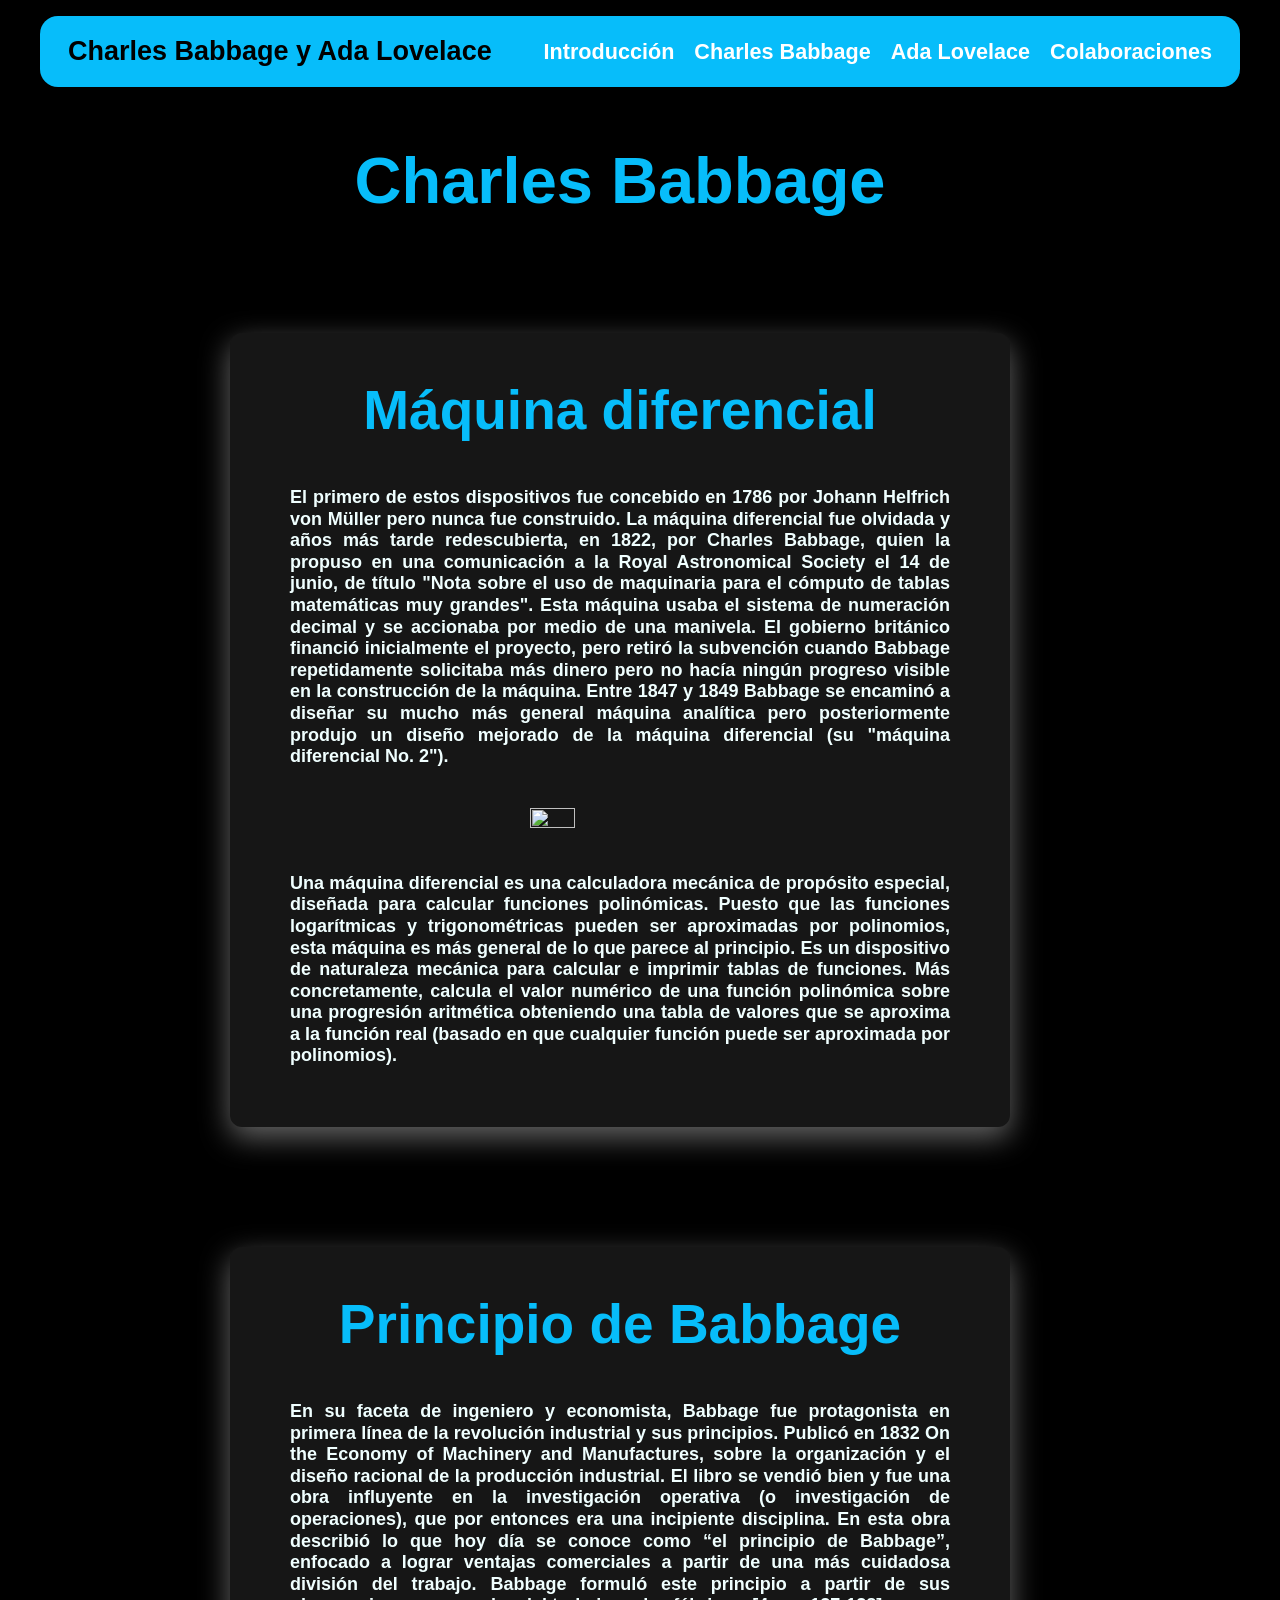
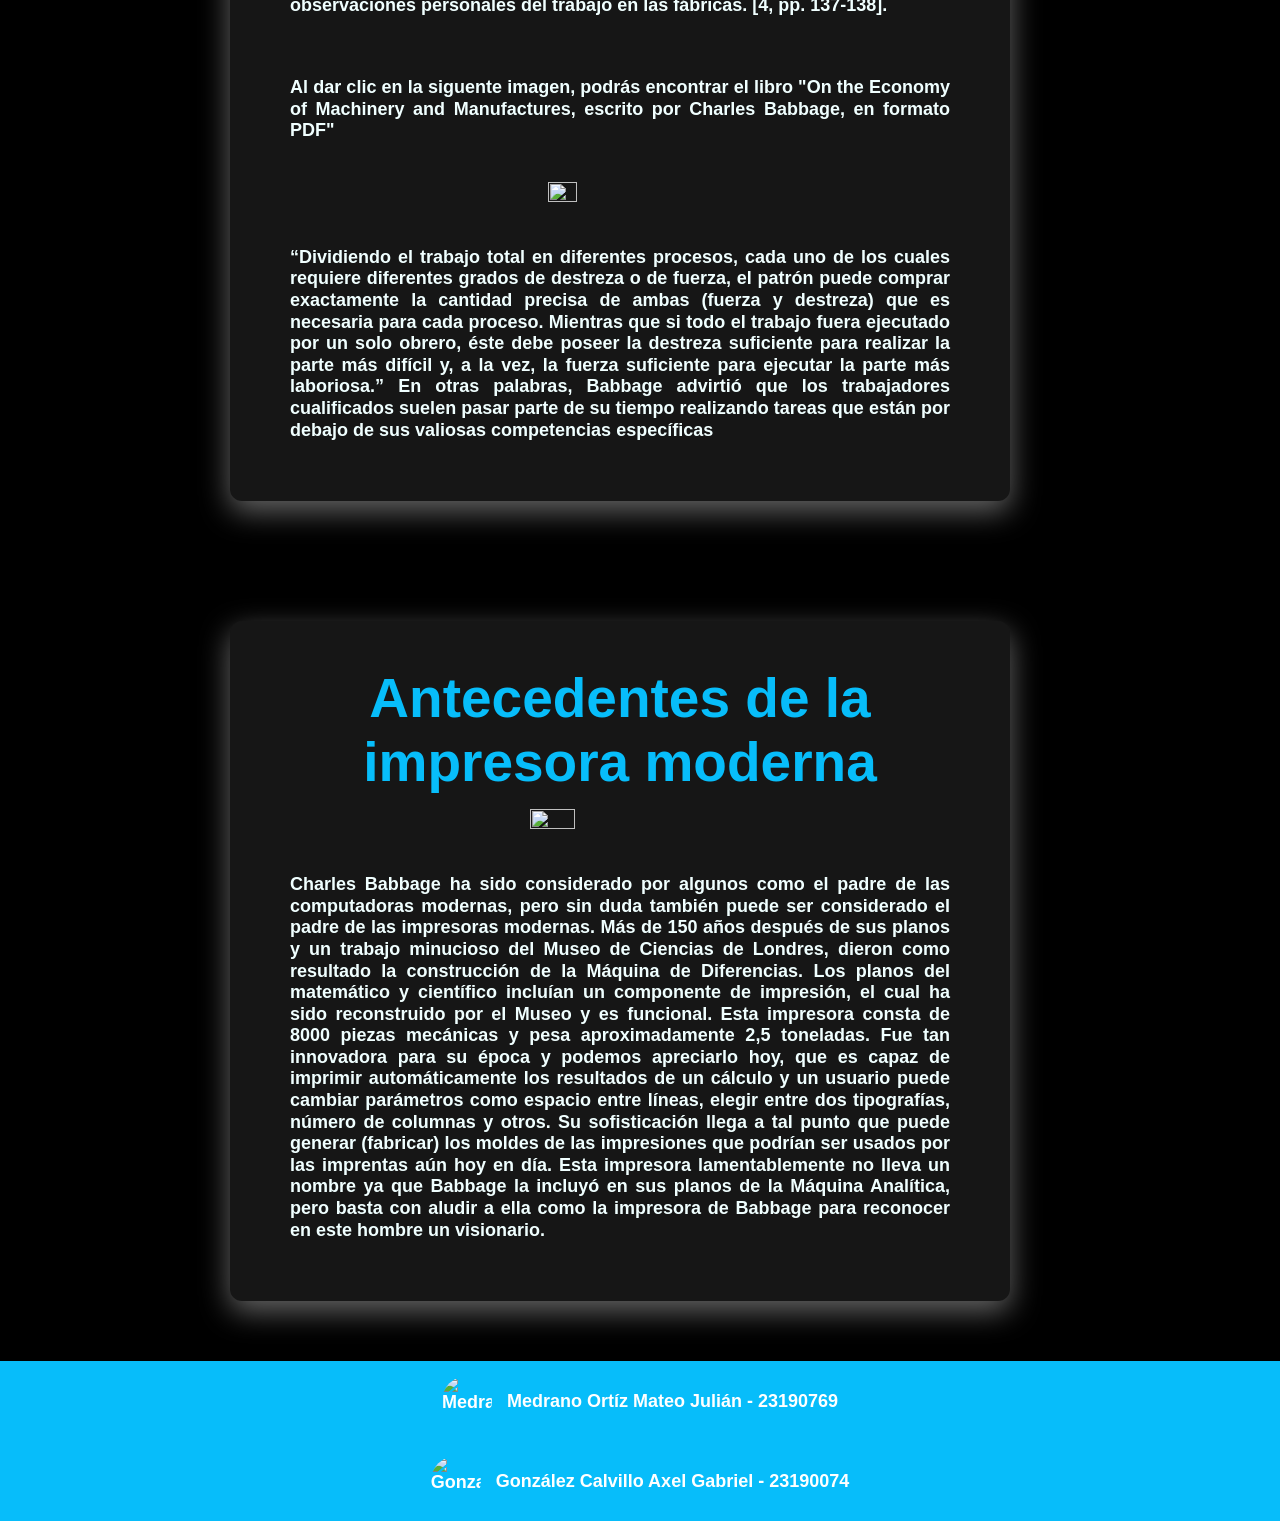
==== Babbage.html @ 6612f50f "Add files via upload" ====
<!DOCTYPE html>
<html lang="en">
<head>
    <meta charset="UTF-8">
    <meta name="viewport" content="width=device-width, initial-scale=1.0">
    <title>Charles Babbage</title>
    <link rel="stylesheet" href="styles.css">
</head>
<body>
    <header>
        <div class="Logo">
            <h1 style="color: black;"> Charles Babbage y Ada Lovelace </h1>
        </div>
          <nav>
            <a href="index.html">Introducción</a>
            <a href="Babbage.html">Charles Babbage</a>
            <a href="Lovelace.html">Ada Lovelace</a>
            <a href="Colaboracion.html">Colaboraciones</a> 
        </nav>
    </header>
    <br>

    <main>
        <h2>Charles Babbage</h2>
    </main>

    <main>
        

    <div class="cuadro2">
            <h3>Máquina diferencial</h3>
        <p>
            El primero de estos dispositivos fue concebido en 1786 por Johann Helfrich von Müller pero
nunca fue construido.
La máquina diferencial fue olvidada y años más tarde redescubierta, en 1822, por Charles
Babbage, quien la propuso en una comunicación a la Royal Astronomical Society el 14 de junio,
de título "Nota sobre el uso de maquinaria para el cómputo de tablas matemáticas muy grandes".
Esta máquina usaba el sistema de numeración decimal y se accionaba por medio de una
manivela. El gobierno británico financió inicialmente el proyecto, pero retiró la subvención
cuando Babbage repetidamente solicitaba más dinero pero no hacía ningún progreso visible en la
construcción de la máquina. Entre 1847 y 1849 Babbage se encaminó a diseñar su mucho más
general máquina analítica pero posteriormente produjo un diseño mejorado de la máquina
diferencial (su "máquina diferencial No. 2").
        </p>

    <img src="img/mqdiferencial.jpg" width="25%" height="25%" >

         <p> Una máquina diferencial es una calculadora mecánica de propósito
especial, diseñada para calcular funciones polinómicas. Puesto que las
funciones logarítmicas y trigonométricas pueden ser aproximadas
por polinomios, esta máquina es más general de lo que parece al
principio.
Es un dispositivo de naturaleza mecánica para calcular e imprimir tablas de funciones. Más
concretamente, calcula el valor numérico de una función polinómica sobre una progresión
aritmética obteniendo una tabla de valores que se aproxima a la función real (basado en que
cualquier función puede ser aproximada por polinomios).</p>
    </div>

    
    </main>

    <main>
        <div class="cuadro2">
            <h3>Principio de Babbage</h3>
         <p>En su faceta de ingeniero y economista, Babbage fue protagonista en primera
         línea de la revolución industrial y sus principios. Publicó en 1832 On the
         Economy of Machinery and Manufactures, sobre la organización y el diseño
         racional de la producción industrial. El libro se vendió bien y fue una obra
         influyente en la investigación operativa (o investigación de operaciones), que
         por entonces era una incipiente disciplina.
         En esta obra describió lo que hoy día se conoce como “el principio de
         Babbage”, enfocado a lograr ventajas comerciales a partir de una más
         cuidadosa división del trabajo. Babbage formuló este principio a partir de sus observaciones
         personales del trabajo en las fábricas. [4, pp. 137-138].</p>

         <p>
            Al dar clic en la siguente imagen, podrás encontrar el libro "On the Economy of Machinery and Manufactures, escrito por Charles Babbage, en formato PDF"
         </p>

         <a href="archives/Babbage_Charles_On_the_Economy_of_Machinery_and_Manufactures.pdf" target="_blank" >
            <img src="img/babbagebook.png" width="20%" height="20%">
         </a>


         <p>“Dividiendo el trabajo total en diferentes procesos, cada uno de los cuales requiere diferentes
         grados de destreza o de fuerza, el patrón puede comprar exactamente la cantidad precisa de
         ambas (fuerza y destreza) que es necesaria para cada proceso. Mientras que si todo el trabajo
         fuera ejecutado por un solo obrero, éste debe poseer la destreza suficiente para realizar la parte
         más difícil y, a la vez, la fuerza suficiente para ejecutar la parte más laboriosa.”
         En otras palabras, Babbage advirtió que los trabajadores cualificados suelen pasar parte de su
         tiempo realizando tareas que están por debajo de sus valiosas competencias específicas </p>
    </div>

   
    </main>

    <main>
        <div class="cuadro2">
            <h3>Antecedentes de la impresora moderna</h3>


        <img src="img/impresorababbage.png" width="25%" height="25%">


         <p>Charles Babbage ha sido considerado por algunos como el padre de las computadoras modernas, 
            pero sin duda también puede ser considerado el padre de las impresoras modernas. 
            Más de 150 años después de sus planos y un trabajo minucioso del Museo de Ciencias de Londres, 
            dieron como resultado la construcción de la Máquina de Diferencias. 
            Los planos del matemático y científico incluían un componente de impresión, 
            el cual ha sido reconstruido por el Museo y es funcional. 
            Esta impresora consta de 8000 piezas mecánicas y pesa aproximadamente 2,5 toneladas.
            Fue tan innovadora para su época y podemos apreciarlo hoy, que es capaz de imprimir automáticamente los resultados de un cálculo 
            y un usuario puede cambiar parámetros como espacio entre líneas, elegir entre dos tipografías, número de columnas y otros. 
            Su sofisticación llega a tal punto que puede generar (fabricar) los moldes de las impresiones que podrían ser usados por las imprentas aún hoy en día. 
            Esta impresora lamentablemente no lleva un nombre ya que Babbage la incluyó en sus planos de la Máquina Analítica, 
            pero basta con aludir a ella como la impresora de Babbage para reconocer en este hombre un visionario.
        </p>

    </div>

   
    </main>


    <footer>

    <div class="persona">
        <img src="img/Medrano.jpg" alt="Medrano">
        <p>Medrano Ortíz Mateo Julián - 23190769</p>
    </div>

    <div class="persona">
        <img src="img/Gonzalez.jpg" alt="Gonzalez">
        <p>González Calvillo Axel Gabriel - 23190074 </p>
    </div>


</footer>
</body>
---- styles.css ----
*{ 
    padding: 0;
    margin: 0;
    box-sizing: border-box;
    font-family: Arial, Helvetica, sans-serif;
    font-size: large;
}

body {
  background-color: rgb(0, 0, 0);
    display: flex;
    flex-direction: column;
    min-height: 100vh;
    overflow-y: scroll;
}


header {
    position: fixed; 
    top: 16px;       
    left: 50%;
    transform: translateX(-50%);
    width: calc(100% - 40px); 
    max-width: 1200px;        
    background-color: #07bdfa;
    display: flex;
    justify-content: space-between;
    align-items: center;
    padding: 20px 28px;      
    border-radius: 18px;     
    z-index: 1000;
    font-weight: bold;
    
}

h1 {
    font-size: 1.5rem;
}
.Logo{
    font-weight: bold;
    
}

footer {
    width: 100%;
    background-color:#07bdfa;
    display: flex;
    flex-direction: column;
    text-align: center;
    z-index: 1000;
    font-weight: bold;
}

main{
  display: flex;
  justify-content: space-between;
  align-items: flex-start;
  padding: 40px 60px 40px 20px;
  gap: 40px;
  align-content: center;
}

h2{
    font-size: 65px;
    margin: 15px auto;  
    color: #07bdfa;
    font-weight: bolder;
    text-align: center;
    width: fit-content;  
    padding-top: 67px;
}

h3{
    font-size: 55px;
    margin: 15px auto;  
    color: #07bdfa;
    font-weight: bolder;
    text-align: center;
    width: fit-content;  
}

.cuadro {
  background: rgb(22, 22, 22);
  border-radius: 12px;
  padding: 30px;
  width: 45%;
  box-shadow: 0 10px 30px rgba(255, 255, 255, 0.4);
  text-align: justify;
  flex: 1;
}

.cuadro h2 {
    font-size: 50px;
    margin-bottom: 15px;
    color: #07bdfa;
    font-weight: bolder;
    text-align: center;
}

.cuadro img{
    display: block;
  margin: 20px auto;
}

.cuadro p {
    line-height: 1.2;
    padding:  30px;
    color: azure;
    font-weight: bold;
}

.cuadro2 {
    margin: 20px auto;
  background: rgb(22, 22, 22);
  border-radius: 12px;
  padding: 30px;
  width: 65%;
  box-shadow: 0 10px 30px rgba(255, 255, 255, 0.4);
  text-align: justify;
}

.cuadro2 h2 {
    font-size: 50px;
    margin-bottom: 15px;
    color: #07bdfa;
    font-weight: bolder;
    text-align: center;
}

.cuadro2 img{
    display: block;
  margin: 10px auto;
}

.cuadro2 p {
    line-height: 1.2;
    padding:  30px;
    color: azure;
    font-weight: bold;
}

nav {
    display: flex;
    gap: 20px;

}

nav a {
    text-decoration: none;
    color: white;
    font-size: 1.2rem;
}

nav a:hover{
    color: lightblue;
    text-decoration: underline;

}

.persona{
    display: flex;
    justify-content: center;   
    align-items: center;       
    margin: 15px;
    color: white;
    font-weight: bold;

}

.persona img{
    width: 50px;
    height: 50px;
    margin-right: 15px;
    border-radius: 50%;
}
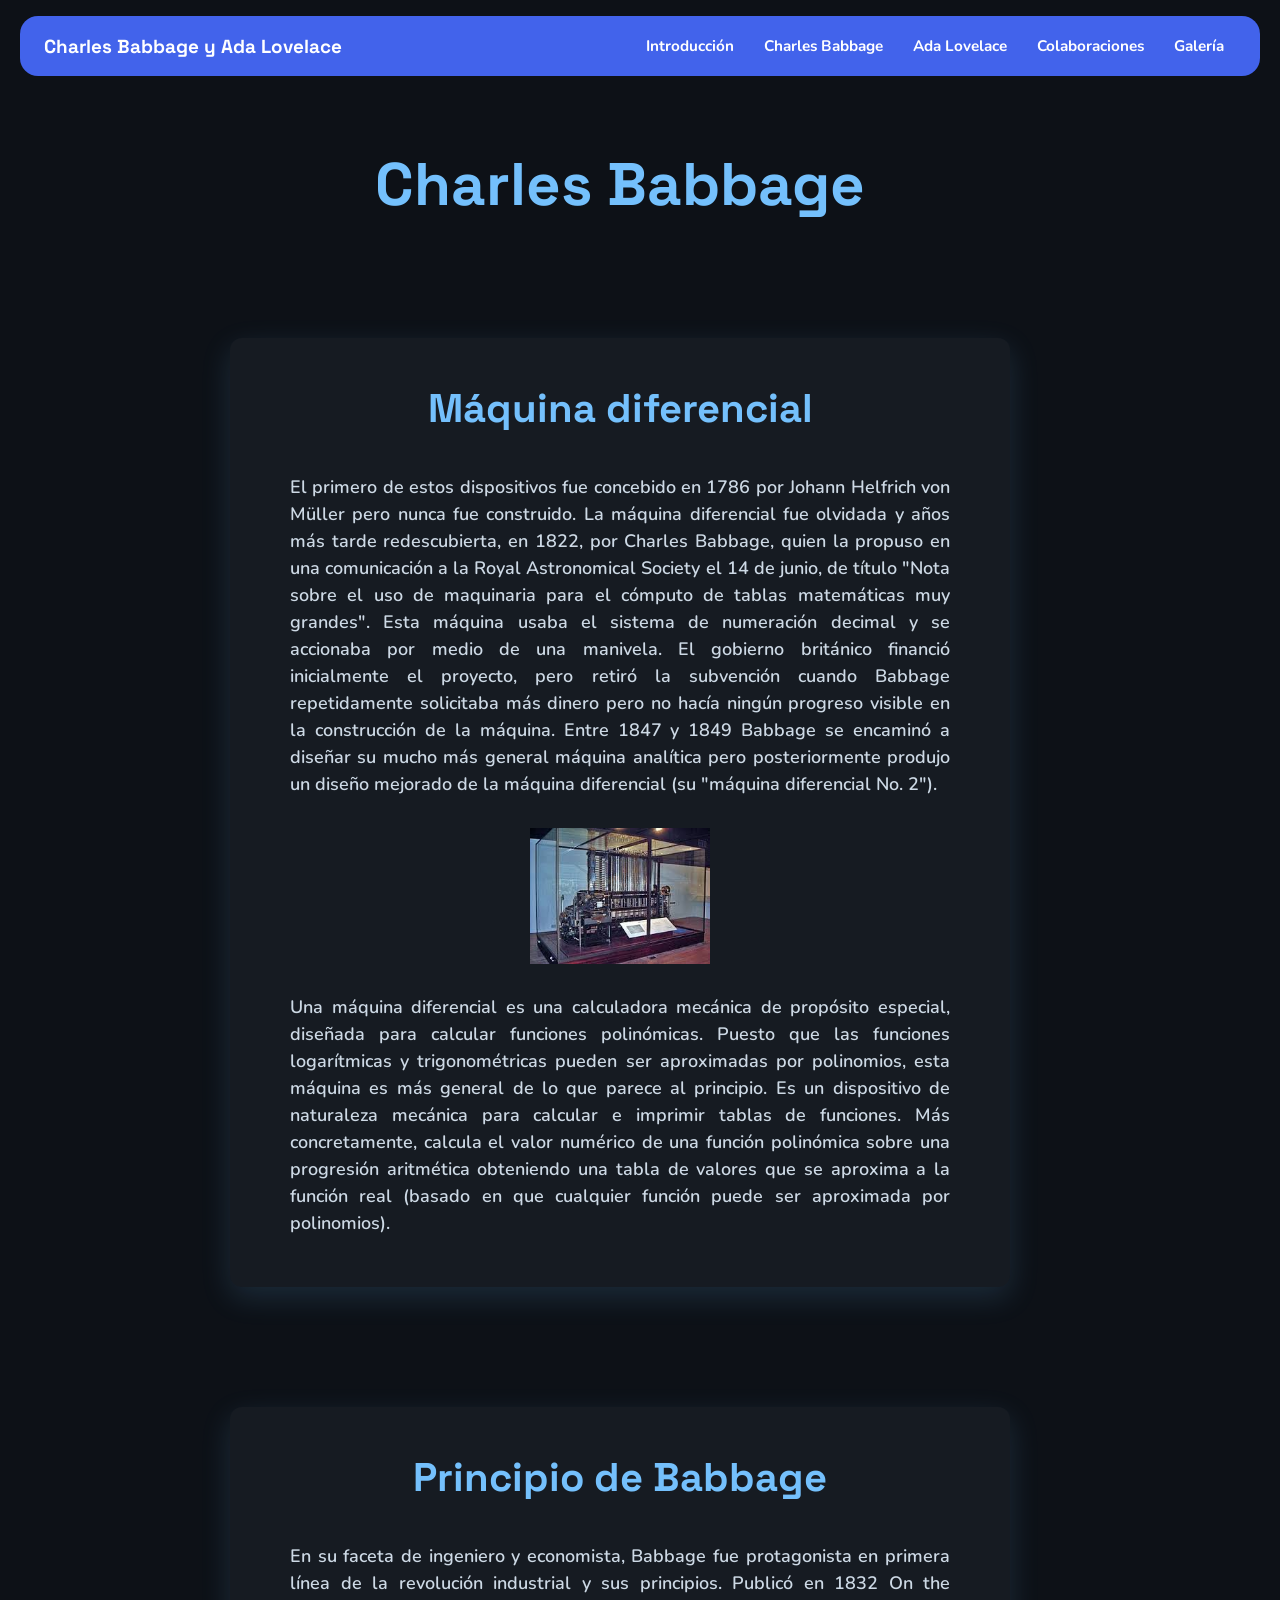
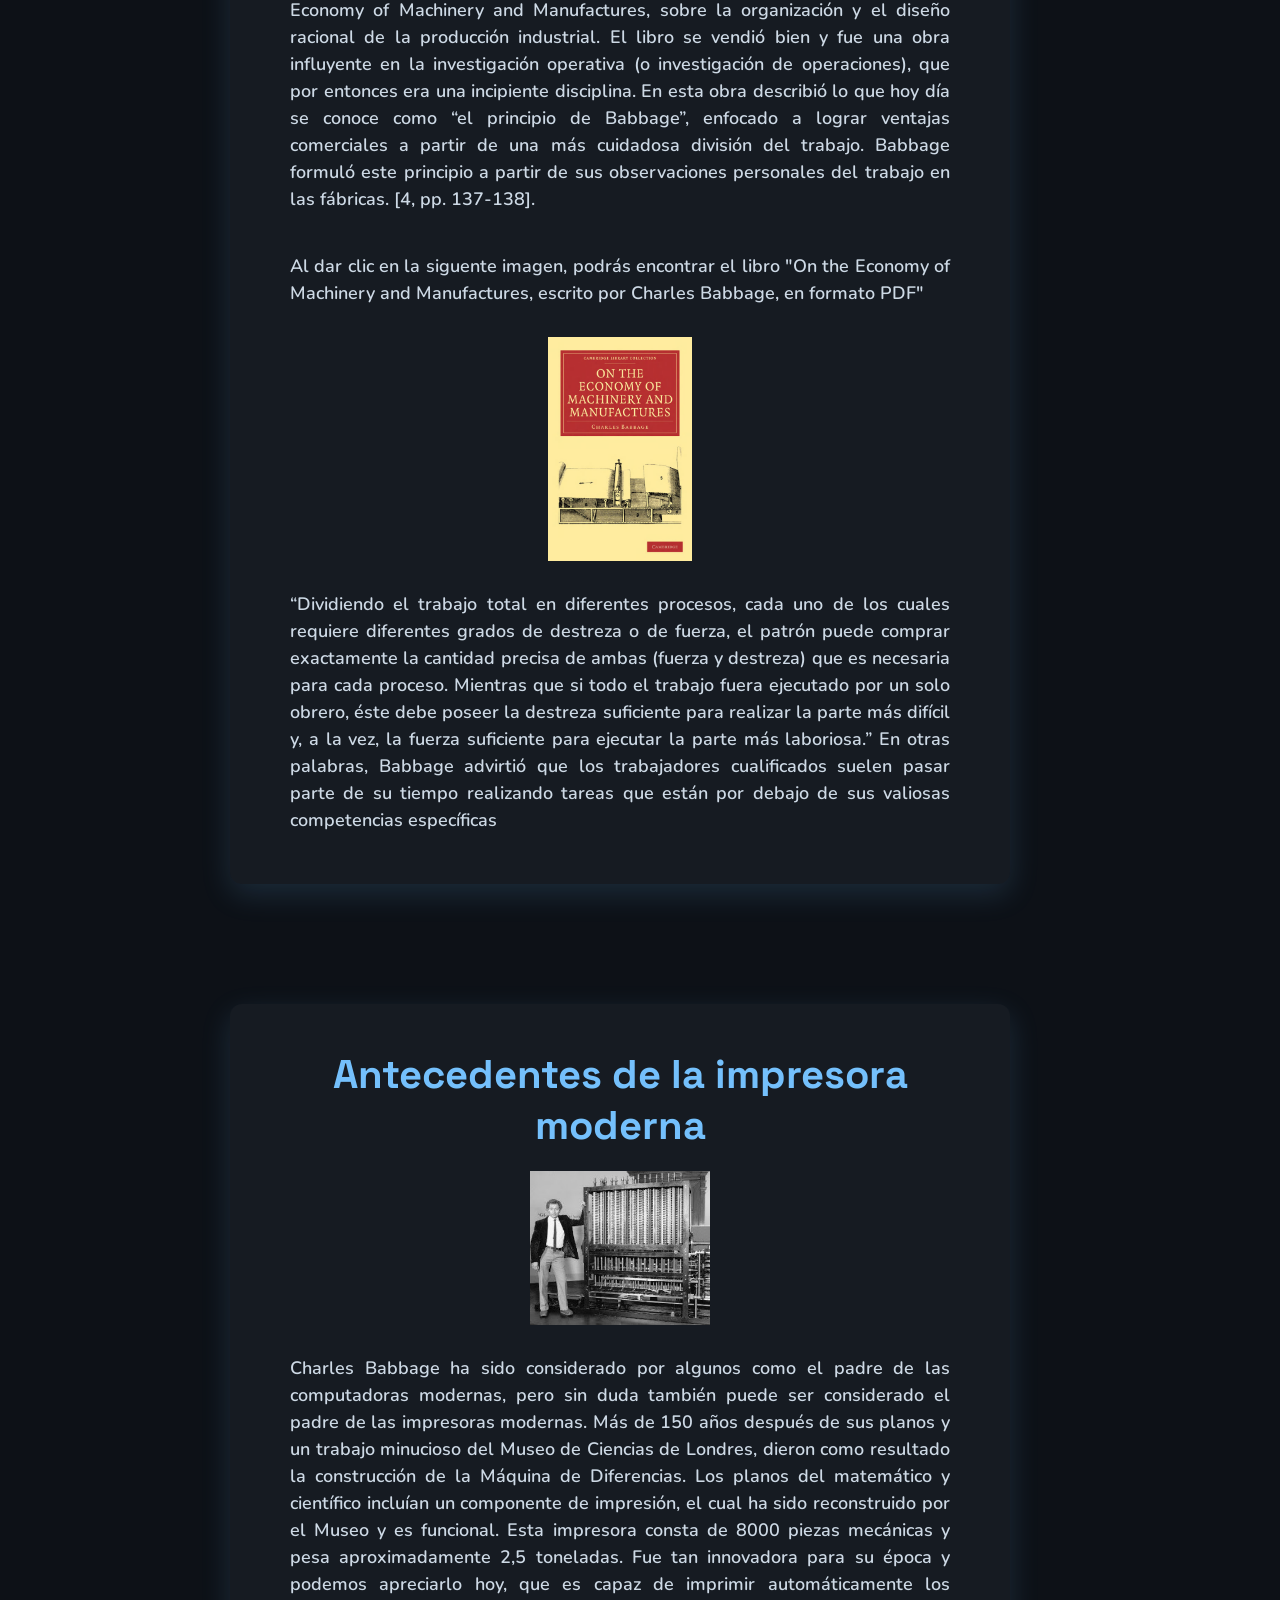
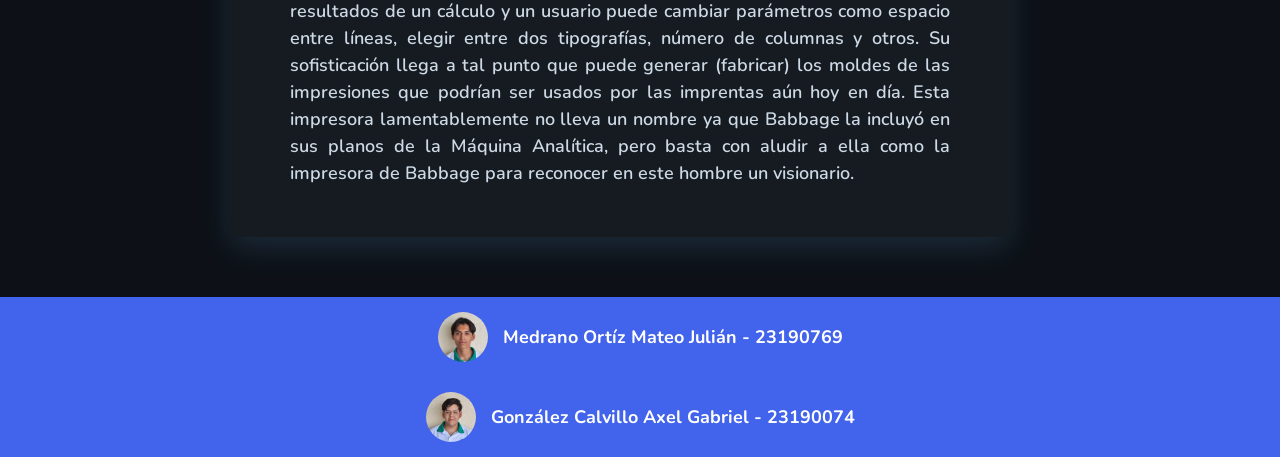
==== commit 311670f3: "Add files via upload" ====
--- a/Babbage.html
+++ b/Babbage.html
@@ -1,139 +1,140 @@
-<!DOCTYPE html>
-<html lang="en">
-<head>
-    <meta charset="UTF-8">
-    <meta name="viewport" content="width=device-width, initial-scale=1.0">
-    <title>Charles Babbage</title>
-    <link rel="stylesheet" href="styles.css">
-</head>
-<body>
-    <header>
-        <div class="Logo">
-            <h1 style="color: black;"> Charles Babbage y Ada Lovelace </h1>
-        </div>
-          <nav>
-            <a href="index.html">Introducción</a>
-            <a href="Babbage.html">Charles Babbage</a>
-            <a href="Lovelace.html">Ada Lovelace</a>
-            <a href="Colaboracion.html">Colaboraciones</a> 
-        </nav>
-    </header>
-    <br>
-
-    <main>
-        <h2>Charles Babbage</h2>
-    </main>
-
-    <main>
-        
-
-    <div class="cuadro2">
-            <h3>Máquina diferencial</h3>
-        <p>
-            El primero de estos dispositivos fue concebido en 1786 por Johann Helfrich von Müller pero
-nunca fue construido.
-La máquina diferencial fue olvidada y años más tarde redescubierta, en 1822, por Charles
-Babbage, quien la propuso en una comunicación a la Royal Astronomical Society el 14 de junio,
-de título "Nota sobre el uso de maquinaria para el cómputo de tablas matemáticas muy grandes".
-Esta máquina usaba el sistema de numeración decimal y se accionaba por medio de una
-manivela. El gobierno británico financió inicialmente el proyecto, pero retiró la subvención
-cuando Babbage repetidamente solicitaba más dinero pero no hacía ningún progreso visible en la
-construcción de la máquina. Entre 1847 y 1849 Babbage se encaminó a diseñar su mucho más
-general máquina analítica pero posteriormente produjo un diseño mejorado de la máquina
-diferencial (su "máquina diferencial No. 2").
-        </p>
-
-    <img src="img/mqdiferencial.jpg" width="25%" height="25%" >
-
-         <p> Una máquina diferencial es una calculadora mecánica de propósito
-especial, diseñada para calcular funciones polinómicas. Puesto que las
-funciones logarítmicas y trigonométricas pueden ser aproximadas
-por polinomios, esta máquina es más general de lo que parece al
-principio.
-Es un dispositivo de naturaleza mecánica para calcular e imprimir tablas de funciones. Más
-concretamente, calcula el valor numérico de una función polinómica sobre una progresión
-aritmética obteniendo una tabla de valores que se aproxima a la función real (basado en que
-cualquier función puede ser aproximada por polinomios).</p>
-    </div>
-
-    
-    </main>
-
-    <main>
-        <div class="cuadro2">
-            <h3>Principio de Babbage</h3>
-         <p>En su faceta de ingeniero y economista, Babbage fue protagonista en primera
-         línea de la revolución industrial y sus principios. Publicó en 1832 On the
-         Economy of Machinery and Manufactures, sobre la organización y el diseño
-         racional de la producción industrial. El libro se vendió bien y fue una obra
-         influyente en la investigación operativa (o investigación de operaciones), que
-         por entonces era una incipiente disciplina.
-         En esta obra describió lo que hoy día se conoce como “el principio de
-         Babbage”, enfocado a lograr ventajas comerciales a partir de una más
-         cuidadosa división del trabajo. Babbage formuló este principio a partir de sus observaciones
-         personales del trabajo en las fábricas. [4, pp. 137-138].</p>
-
-         <p>
-            Al dar clic en la siguente imagen, podrás encontrar el libro "On the Economy of Machinery and Manufactures, escrito por Charles Babbage, en formato PDF"
-         </p>
-
-         <a href="archives/Babbage_Charles_On_the_Economy_of_Machinery_and_Manufactures.pdf" target="_blank" >
-            <img src="img/babbagebook.png" width="20%" height="20%">
-         </a>
-
-
-         <p>“Dividiendo el trabajo total en diferentes procesos, cada uno de los cuales requiere diferentes
-         grados de destreza o de fuerza, el patrón puede comprar exactamente la cantidad precisa de
-         ambas (fuerza y destreza) que es necesaria para cada proceso. Mientras que si todo el trabajo
-         fuera ejecutado por un solo obrero, éste debe poseer la destreza suficiente para realizar la parte
-         más difícil y, a la vez, la fuerza suficiente para ejecutar la parte más laboriosa.”
-         En otras palabras, Babbage advirtió que los trabajadores cualificados suelen pasar parte de su
-         tiempo realizando tareas que están por debajo de sus valiosas competencias específicas </p>
-    </div>
-
-   
-    </main>
-
-    <main>
-        <div class="cuadro2">
-            <h3>Antecedentes de la impresora moderna</h3>
-
-
-        <img src="img/impresorababbage.png" width="25%" height="25%">
-
-
-         <p>Charles Babbage ha sido considerado por algunos como el padre de las computadoras modernas, 
-            pero sin duda también puede ser considerado el padre de las impresoras modernas. 
-            Más de 150 años después de sus planos y un trabajo minucioso del Museo de Ciencias de Londres, 
-            dieron como resultado la construcción de la Máquina de Diferencias. 
-            Los planos del matemático y científico incluían un componente de impresión, 
-            el cual ha sido reconstruido por el Museo y es funcional. 
-            Esta impresora consta de 8000 piezas mecánicas y pesa aproximadamente 2,5 toneladas.
-            Fue tan innovadora para su época y podemos apreciarlo hoy, que es capaz de imprimir automáticamente los resultados de un cálculo 
-            y un usuario puede cambiar parámetros como espacio entre líneas, elegir entre dos tipografías, número de columnas y otros. 
-            Su sofisticación llega a tal punto que puede generar (fabricar) los moldes de las impresiones que podrían ser usados por las imprentas aún hoy en día. 
-            Esta impresora lamentablemente no lleva un nombre ya que Babbage la incluyó en sus planos de la Máquina Analítica, 
-            pero basta con aludir a ella como la impresora de Babbage para reconocer en este hombre un visionario.
-        </p>
-
-    </div>
-
-   
-    </main>
-
-
-    <footer>
-
-    <div class="persona">
-        <img src="img/Medrano.jpg" alt="Medrano">
-        <p>Medrano Ortíz Mateo Julián - 23190769</p>
-    </div>
-
-    <div class="persona">
-        <img src="img/Gonzalez.jpg" alt="Gonzalez">
-        <p>González Calvillo Axel Gabriel - 23190074 </p>
-    </div>
-
-
-</footer>
+<!DOCTYPE html>
+<html lang="en">
+<head>
+    <meta charset="UTF-8">
+    <meta name="viewport" content="width=device-width, initial-scale=1.0">
+    <title>Charles Babbage</title>
+    <link rel="stylesheet" href="styles.css">
+</head>
+<body>
+    <header>
+        <div class="Logo">
+            <h1>Charles Babbage y Ada Lovelace</h1>
+        </div>
+          <nav>
+            <a href="index.html">Introducción</a>
+            <a href="Babbage.html" class="activo">Charles Babbage</a>
+            <a href="Lovelace.html">Ada Lovelace</a>
+            <a href="Colaboracion.html">Colaboraciones</a>
+            <a href="Galeria.html">Galería</a> 
+        </nav>
+    </header>
+    <br>
+
+    <main>
+        <h2>Charles Babbage</h2>
+    </main>
+
+    <main>
+        
+
+    <div class="cuadro2">
+            <h3>Máquina diferencial</h3>
+        <p>
+            El primero de estos dispositivos fue concebido en 1786 por Johann Helfrich von Müller pero
+nunca fue construido.
+La máquina diferencial fue olvidada y años más tarde redescubierta, en 1822, por Charles
+Babbage, quien la propuso en una comunicación a la Royal Astronomical Society el 14 de junio,
+de título "Nota sobre el uso de maquinaria para el cómputo de tablas matemáticas muy grandes".
+Esta máquina usaba el sistema de numeración decimal y se accionaba por medio de una
+manivela. El gobierno británico financió inicialmente el proyecto, pero retiró la subvención
+cuando Babbage repetidamente solicitaba más dinero pero no hacía ningún progreso visible en la
+construcción de la máquina. Entre 1847 y 1849 Babbage se encaminó a diseñar su mucho más
+general máquina analítica pero posteriormente produjo un diseño mejorado de la máquina
+diferencial (su "máquina diferencial No. 2").
+        </p>
+
+    <img src="img/mqdiferencial.jpg" width="25%" height="25%" >
+
+         <p> Una máquina diferencial es una calculadora mecánica de propósito
+especial, diseñada para calcular funciones polinómicas. Puesto que las
+funciones logarítmicas y trigonométricas pueden ser aproximadas
+por polinomios, esta máquina es más general de lo que parece al
+principio.
+Es un dispositivo de naturaleza mecánica para calcular e imprimir tablas de funciones. Más
+concretamente, calcula el valor numérico de una función polinómica sobre una progresión
+aritmética obteniendo una tabla de valores que se aproxima a la función real (basado en que
+cualquier función puede ser aproximada por polinomios).</p>
+    </div>
+
+    
+    </main>
+
+    <main>
+        <div class="cuadro2">
+            <h3>Principio de Babbage</h3>
+         <p>En su faceta de ingeniero y economista, Babbage fue protagonista en primera
+         línea de la revolución industrial y sus principios. Publicó en 1832 On the
+         Economy of Machinery and Manufactures, sobre la organización y el diseño
+         racional de la producción industrial. El libro se vendió bien y fue una obra
+         influyente en la investigación operativa (o investigación de operaciones), que
+         por entonces era una incipiente disciplina.
+         En esta obra describió lo que hoy día se conoce como “el principio de
+         Babbage”, enfocado a lograr ventajas comerciales a partir de una más
+         cuidadosa división del trabajo. Babbage formuló este principio a partir de sus observaciones
+         personales del trabajo en las fábricas. [4, pp. 137-138].</p>
+
+         <p>
+            Al dar clic en la siguente imagen, podrás encontrar el libro "On the Economy of Machinery and Manufactures, escrito por Charles Babbage, en formato PDF"
+         </p>
+
+         <a href="archives/Babbage_Charles_On_the_Economy_of_Machinery_and_Manufactures.pdf" target="_blank" >
+            <img src="img/babbagebook.png" width="20%" height="20%">
+         </a>
+
+
+         <p>“Dividiendo el trabajo total en diferentes procesos, cada uno de los cuales requiere diferentes
+         grados de destreza o de fuerza, el patrón puede comprar exactamente la cantidad precisa de
+         ambas (fuerza y destreza) que es necesaria para cada proceso. Mientras que si todo el trabajo
+         fuera ejecutado por un solo obrero, éste debe poseer la destreza suficiente para realizar la parte
+         más difícil y, a la vez, la fuerza suficiente para ejecutar la parte más laboriosa.”
+         En otras palabras, Babbage advirtió que los trabajadores cualificados suelen pasar parte de su
+         tiempo realizando tareas que están por debajo de sus valiosas competencias específicas </p>
+    </div>
+
+   
+    </main>
+
+    <main>
+        <div class="cuadro2">
+            <h3>Antecedentes de la impresora moderna</h3>
+
+
+        <img src="img/impresorababbage.png" width="25%" height="25%">
+
+
+         <p>Charles Babbage ha sido considerado por algunos como el padre de las computadoras modernas, 
+            pero sin duda también puede ser considerado el padre de las impresoras modernas. 
+            Más de 150 años después de sus planos y un trabajo minucioso del Museo de Ciencias de Londres, 
+            dieron como resultado la construcción de la Máquina de Diferencias. 
+            Los planos del matemático y científico incluían un componente de impresión, 
+            el cual ha sido reconstruido por el Museo y es funcional. 
+            Esta impresora consta de 8000 piezas mecánicas y pesa aproximadamente 2,5 toneladas.
+            Fue tan innovadora para su época y podemos apreciarlo hoy, que es capaz de imprimir automáticamente los resultados de un cálculo 
+            y un usuario puede cambiar parámetros como espacio entre líneas, elegir entre dos tipografías, número de columnas y otros. 
+            Su sofisticación llega a tal punto que puede generar (fabricar) los moldes de las impresiones que podrían ser usados por las imprentas aún hoy en día. 
+            Esta impresora lamentablemente no lleva un nombre ya que Babbage la incluyó en sus planos de la Máquina Analítica, 
+            pero basta con aludir a ella como la impresora de Babbage para reconocer en este hombre un visionario.
+        </p>
+
+    </div>
+
+   
+    </main>
+
+
+    <footer>
+
+    <div class="persona">
+        <img src="img/Medrano.jpg" alt="Medrano">
+        <p>Medrano Ortíz Mateo Julián - 23190769</p>
+    </div>
+
+    <div class="persona">
+        <img src="img/Gonzalez.jpg" alt="Gonzalez">
+        <p>González Calvillo Axel Gabriel - 23190074 </p>
+    </div>
+
+
+</footer>
 </body> 
--- a/styles.css
+++ b/styles.css
@@ -1,178 +1,363 @@
-
-*{ 
-    padding: 0;
-    margin: 0;
-    box-sizing: border-box;
-    font-family: Arial, Helvetica, sans-serif;
-    font-size: large;
-}
-
-body {
-  background-color: rgb(0, 0, 0);
-    display: flex;
-    flex-direction: column;
-    min-height: 100vh;
-    overflow-y: scroll;
-}
-
-
-header {
-    position: fixed; 
-    top: 16px;       
-    left: 50%;
-    transform: translateX(-50%);
-    width: calc(100% - 40px); 
-    max-width: 1200px;        
-    background-color: #07bdfa;
-    display: flex;
-    justify-content: space-between;
-    align-items: center;
-    padding: 20px 28px;      
-    border-radius: 18px;     
-    z-index: 1000;
-    font-weight: bold;
-    
-}
-
-h1 {
-    font-size: 1.5rem;
-}
-.Logo{
-    font-weight: bold;
-    
-}
-
-footer {
-    width: 100%;
-    background-color:#07bdfa;
-    display: flex;
-    flex-direction: column;
-    text-align: center;
-    z-index: 1000;
-    font-weight: bold;
-}
-
-main{
-  display: flex;
-  justify-content: space-between;
-  align-items: flex-start;
-  padding: 40px 60px 40px 20px;
-  gap: 40px;
-  align-content: center;
-}
-
-h2{
-    font-size: 65px;
-    margin: 15px auto;  
-    color: #07bdfa;
-    font-weight: bolder;
-    text-align: center;
-    width: fit-content;  
-    padding-top: 67px;
-}
-
-h3{
-    font-size: 55px;
-    margin: 15px auto;  
-    color: #07bdfa;
-    font-weight: bolder;
-    text-align: center;
-    width: fit-content;  
-}
-
-.cuadro {
-  background: rgb(22, 22, 22);
-  border-radius: 12px;
-  padding: 30px;
-  width: 45%;
-  box-shadow: 0 10px 30px rgba(255, 255, 255, 0.4);
-  text-align: justify;
-  flex: 1;
-}
-
-.cuadro h2 {
-    font-size: 50px;
-    margin-bottom: 15px;
-    color: #07bdfa;
-    font-weight: bolder;
-    text-align: center;
-}
-
-.cuadro img{
-    display: block;
-  margin: 20px auto;
-}
-
-.cuadro p {
-    line-height: 1.2;
-    padding:  30px;
-    color: azure;
-    font-weight: bold;
-}
-
-.cuadro2 {
-    margin: 20px auto;
-  background: rgb(22, 22, 22);
-  border-radius: 12px;
-  padding: 30px;
-  width: 65%;
-  box-shadow: 0 10px 30px rgba(255, 255, 255, 0.4);
-  text-align: justify;
-}
-
-.cuadro2 h2 {
-    font-size: 50px;
-    margin-bottom: 15px;
-    color: #07bdfa;
-    font-weight: bolder;
-    text-align: center;
-}
-
-.cuadro2 img{
-    display: block;
-  margin: 10px auto;
-}
-
-.cuadro2 p {
-    line-height: 1.2;
-    padding:  30px;
-    color: azure;
-    font-weight: bold;
-}
-
-nav {
-    display: flex;
-    gap: 20px;
-
-}
-
-nav a {
-    text-decoration: none;
-    color: white;
-    font-size: 1.2rem;
-}
-
-nav a:hover{
-    color: lightblue;
-    text-decoration: underline;
-
-}
-
-.persona{
-    display: flex;
-    justify-content: center;   
-    align-items: center;       
-    margin: 15px;
-    color: white;
-    font-weight: bold;
-
-}
-
-.persona img{
-    width: 50px;
-    height: 50px;
-    margin-right: 15px;
-    border-radius: 50%;
-}
-
-
+@import url('https://fonts.googleapis.com/css2?family=Nunito:wght@400;700;800&family=Space+Grotesk:wght@400;600;700&display=swap');
+
+*{ 
+    padding: 0;
+    margin: 0;
+    box-sizing: border-box;
+    font-family: 'Nunito', Arial, sans-serif;
+    font-size: large;
+}
+
+body {
+    background-color: #0d1117;
+    display: flex;
+    flex-direction: column;
+    min-height: 100vh;
+    overflow-y: scroll;
+}
+
+
+header {
+    position: fixed; 
+    top: 16px;       
+    left: 50%;
+    transform: translateX(-50%);
+    width: calc(100% - 40px); 
+    max-width: 1300px;        
+    background-color: #4263eb;
+    display: flex;
+    flex-wrap: nowrap;
+    justify-content: space-between;
+    align-items: center;
+    padding: 14px 24px;      
+    border-radius: 18px;     
+    z-index: 1000;
+    font-weight: bold;
+    gap: 16px;
+}
+
+h1 {
+    font-family: 'Space Grotesk', sans-serif;
+    font-size: 1.05rem;
+    color: white;
+    white-space: nowrap;
+}
+
+.Logo {
+    font-weight: bold;
+}
+
+footer {
+    width: 100%;
+    background-color: #4263eb;
+    display: flex;
+    flex-direction: column;
+    text-align: center;
+    z-index: 1000;
+    font-weight: bold;
+}
+
+main {
+    display: flex;
+    justify-content: space-between;
+    align-items: flex-start;
+    padding: 40px 60px 40px 20px;
+    gap: 40px;
+    align-content: center;
+}
+
+h2 {
+    font-family: 'Space Grotesk', sans-serif;
+    font-size: 60px;
+    margin: 15px auto;  
+    color: #74c0fc;
+    font-weight: 700;
+    text-align: center;
+    width: fit-content;  
+    padding-top: 67px;
+}
+
+h3 {
+    font-family: 'Space Grotesk', sans-serif;
+    font-size: 40px;
+    margin: 15px auto 20px;
+    color: #74c0fc;
+    font-weight: 700;
+    text-align: center;
+    width: fit-content;  
+}
+
+.cuadro {
+    background: #161b22;
+    border-radius: 12px;
+    padding: 30px;
+    width: 45%;
+    box-shadow: 0 10px 30px rgba(116, 192, 252, 0.15);
+    text-align: justify;
+    flex: 1;
+}
+
+.cuadro h2 {
+    font-size: 50px;
+    margin-bottom: 15px;
+    color: #74c0fc;
+    font-weight: 700;
+    text-align: center;
+}
+
+.cuadro img {
+    display: block;
+    margin: 20px auto;
+}
+
+.cuadro p {
+    line-height: 1.5;
+    padding: 20px 30px;
+    color: #cdd9e5;
+    font-weight: 600;
+}
+
+.cuadro2 {
+    margin: 20px auto;
+    background: #161b22;
+    border-radius: 12px;
+    padding: 30px;
+    width: 65%;
+    box-shadow: 0 10px 30px rgba(116, 192, 252, 0.15);
+    text-align: justify;
+}
+
+.cuadro2 h2 {
+    font-size: 50px;
+    margin-bottom: 15px;
+    color: #74c0fc;
+    font-weight: 700;
+    text-align: center;
+}
+
+.cuadro2 img {
+    display: block;
+    margin: 10px auto;
+}
+
+.cuadro2 p {
+    line-height: 1.5;
+    padding: 20px 30px;
+    color: #cdd9e5;
+    font-weight: 600;
+}
+
+nav {
+    display: flex;
+    gap: 6px;
+    flex-wrap: nowrap;
+    align-items: center;
+}
+
+nav a {
+    text-decoration: none;
+    color: white;
+    font-size: 0.85rem;
+    font-weight: 700;
+    padding: 6px 12px;
+    border-radius: 20px;
+    transition: background 0.2s;
+    white-space: nowrap;
+}
+
+nav a:hover {
+    background-color: rgba(255, 255, 255, 0.2);
+    color: #bac8ff;
+}
+
+.persona {
+    display: flex;
+    justify-content: center;   
+    align-items: center;       
+    margin: 15px;
+    color: white;
+    font-weight: bold;
+}
+
+.persona img {
+    width: 50px;
+    height: 50px;
+    margin-right: 15px;
+    border-radius: 50%;
+}
+
+/* ══════════════════════════════
+   Galería
+══════════════════════════════ */
+
+.galeria-wrapper {
+    width: 80%;
+    margin: 0 auto 60px;
+}
+
+.galeria-grid {
+    display: grid;
+    grid-template-columns: repeat(3, 1fr);
+    gap: 6px;
+}
+
+.galeria-item {
+    position: relative;
+    border-radius: 8px;
+    overflow: hidden;
+    background: #161b22;
+    box-shadow: none;
+    cursor: pointer;
+    aspect-ratio: 4 / 3;
+    transition: transform 0.25s ease, box-shadow 0.25s ease;
+}
+
+
+
+.galeria-item:hover {
+    transform: translateY(-4px);
+    box-shadow: 0 14px 36px rgba(116, 192, 252, 0.28);
+}
+
+.galeria-item img {
+    width: 100%;
+    height: 100%;
+    object-fit: cover;
+    display: block;
+    transition: transform 0.35s ease;
+}
+
+.galeria-item:hover img {
+    transform: scale(1.05);
+}
+
+.placeholder-img {
+    width: 100%;
+    height: 100%;
+    display: flex;
+    flex-direction: column;
+    align-items: center;
+    justify-content: center;
+    gap: 10px;
+    color: #4263eb;
+    background: linear-gradient(135deg, #161b22 0%, #1c2333 100%);
+}
+
+.placeholder-img svg {
+    opacity: 0.5;
+}
+
+.placeholder-img span {
+    font-family: 'Space Grotesk', sans-serif;
+    font-size: 0.8rem;
+    color: #4263eb;
+    opacity: 0.6;
+    letter-spacing: 0.05em;
+}
+
+.caption-overlay {
+    position: absolute;
+    bottom: 0;
+    left: 0;
+    right: 0;
+    padding: 10px 14px;
+    background: linear-gradient(to top, rgba(13, 17, 23, 0.88) 0%, transparent 100%);
+    color: #cdd9e5;
+    font-size: 0.78rem;
+    font-weight: 700;
+    opacity: 0;
+    transition: opacity 0.25s ease;
+    font-family: 'Space Grotesk', sans-serif;
+}
+
+.galeria-item:hover .caption-overlay {
+    opacity: 1;
+}
+
+/* ── Lightbox ── */
+
+.lightbox {
+    display: none;
+    position: fixed;
+    inset: 0;
+    background: rgba(0, 0, 0, 0.88);
+    z-index: 2000;
+    align-items: center;
+    justify-content: center;
+    padding: 40px;
+}
+
+.lightbox.open {
+    display: flex;
+}
+
+.lightbox img {
+    max-width: 80vw;
+    max-height: 80vh;
+    border-radius: 10px;
+    box-shadow: 0 0 60px rgba(116, 192, 252, 0.25);
+    object-fit: contain;
+}
+
+.lightbox-close {
+    position: absolute;
+    top: 24px;
+    right: 32px;
+    color: white;
+    font-size: 2rem;
+    cursor: pointer;
+    font-family: 'Space Grotesk', sans-serif;
+    line-height: 1;
+    opacity: 0.7;
+    transition: opacity 0.2s;
+}
+
+.lightbox-close:hover {
+    opacity: 1;
+}
+
+/* ── Google Forms placeholder ── */
+
+.forms-placeholder {
+    width: 80%;
+    margin: 0 auto 60px;
+    background: #161b22;
+    border-radius: 12px;
+    border: 2px dashed #2a3450;
+    padding: 48px 40px;
+    text-align: center;
+    box-shadow: 0 10px 30px rgba(116, 192, 252, 0.1);
+}
+
+.forms-placeholder svg {
+    margin-bottom: 16px;
+    opacity: 0.5;
+}
+
+.forms-placeholder p {
+    color: #8b949e;
+    font-size: 0.9rem;
+    margin-bottom: 20px;
+    font-family: 'Space Grotesk', sans-serif;
+}
+
+.forms-placeholder code {
+    display: block;
+    background: #0d1117;
+    color: #74c0fc;
+    font-size: 0.82rem;
+    padding: 14px 20px;
+    border-radius: 8px;
+    margin: 0 auto;
+    max-width: 600px;
+    word-break: break-all;
+    text-align: left;
+    border: 1px solid #21262d;
+}
+
+.forms-embed {
+    width: 100%;
+    min-height: 520px;
+    border: none;
+    border-radius: 8px;
+}
